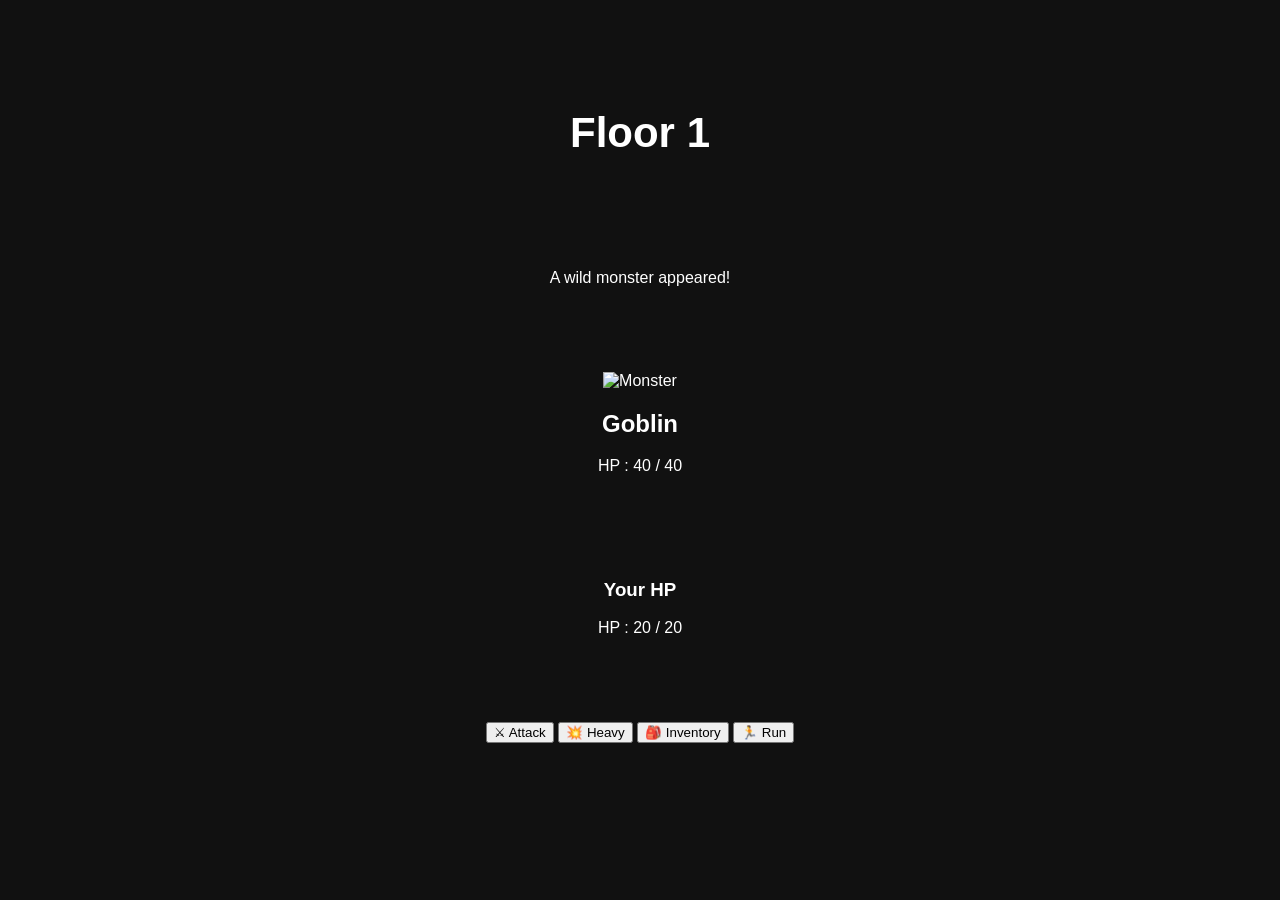
==== battle.html @ ca0f8e72 "Create battle.html" ====
<!DOCTYPE html>
<html lang="en">
<head>

<meta charset="UTF-8">
<meta name="viewport" content="width=device-width, initial-scale=1.0">

<title>Chaos Tower - Battle</title>

<link rel="stylesheet" href="style.css">

</head>

<body>

<div class="container">

    <h1>Floor 1</h1>

    <p id="battleStatus">
        A wild monster appeared!
    </p>

    <!-- Monster -->

    <div class="enemyCard">

        <img
            id="enemyImg"
            src="images/monsters/goblin.png"
            alt="Monster">

        <h2 id="enemyName">
            Goblin
        </h2>

        <div class="barWrap">

            <div id="enemyHpBar"></div>

        </div>

        <p>
            HP :
            <span id="enemyHp">40</span>
            /
            <span id="enemyMaxHp">40</span>
        </p>

    </div>

    <!-- Player -->

    <div class="playerCard">

        <h3>Your HP</h3>

        <div class="barWrap">

            <div id="playerHpBar"></div>

        </div>

        <p>

            HP :
            <span id="playerHp">20</span>
            /
            <span id="playerMaxHp">20</span>

        </p>

    </div>

    <!-- Buttons -->

    <div class="battleButtons">

        <button onclick="attack()">

            ⚔ Attack

        </button>

        <button onclick="heavyAttack()">

            💥 Heavy

        </button>

        <button onclick="openInventory()">

            🎒 Inventory

        </button>

        <button onclick="runAway()">

            🏃 Run

        </button>

    </div>

    <div id="battleLog">

    </div>

</div>

<script src="battle.js"></script>

</body>
          </html>
---- style.css ----
body{

    margin:0;
    background:#111;
    color:white;

    font-family:Arial;

    display:flex;
    justify-content:center;
}

.container{
    width:100%;
    max-width:500px;

    min-height:100vh;

    display:flex;
    flex-direction:column;
    justify-content:space-evenly;

    text-align:center;

    padding:20px;
    box-sizing:border-box;
}

h1{

    margin-top:20px;
    font-size:42px;
}

.version{

    color:gray;
    margin-bottom:20px;
}

.background{
    height:40vh;
    min-height:280px;
    border-radius:20px;
    background:#222;

    display:flex;
    justify-content:center;
    align-items:center;
}

.tower{

    font-size:100px;
}

#enterBtn{

    width:90%;

    height:60px;

    font-size:24px;

    border:none;

    border-radius:12px;

    background:#8b0000;

    color:white;

    margin-bottom:25px;
}

.menu{

    display:grid;

    grid-template-columns:1fr 1fr;

    gap:12px;
}

.menu button{

    height:55px;

    border:none;

    border-radius:10px;

    font-size:18px;
}

button:disabled{

    opacity:0.45;
}    width:280px;

    height:70px;

    font-size:28px;

    margin-bottom:50px;

    border-radius:15px;

    cursor:pointer;

}

.menu{

    display:grid;

    grid-template-columns:repeat(2,220px);

    gap:20px;

}

.menu button{

    height:70px;

    font-size:20px;

    border-radius:12px;

    cursor:pointer;

}

button:disabled{

    opacity:0.5;

}

#version{

    position:absolute;

    bottom:15px;

    right:20px;

    color:gray;

}
.floorList{

    display:flex;
    flex-direction:column;
    gap:15px;

    margin-top:20px;
}

.floor{

    height:80px;

    font-size:22px;

    border:none;

    border-radius:15px;
}

.unlocked{

    background:#1b7f32;
    color:white;
}

.locked{

    background:#333;
    color:#888;
}

#backBtn{

    margin-top:30px;

    width:100%;

    height:60px;

    border:none;

    border-radius:15px;

    background:#8b0000;

    color:white;

    font-size:20px;
}
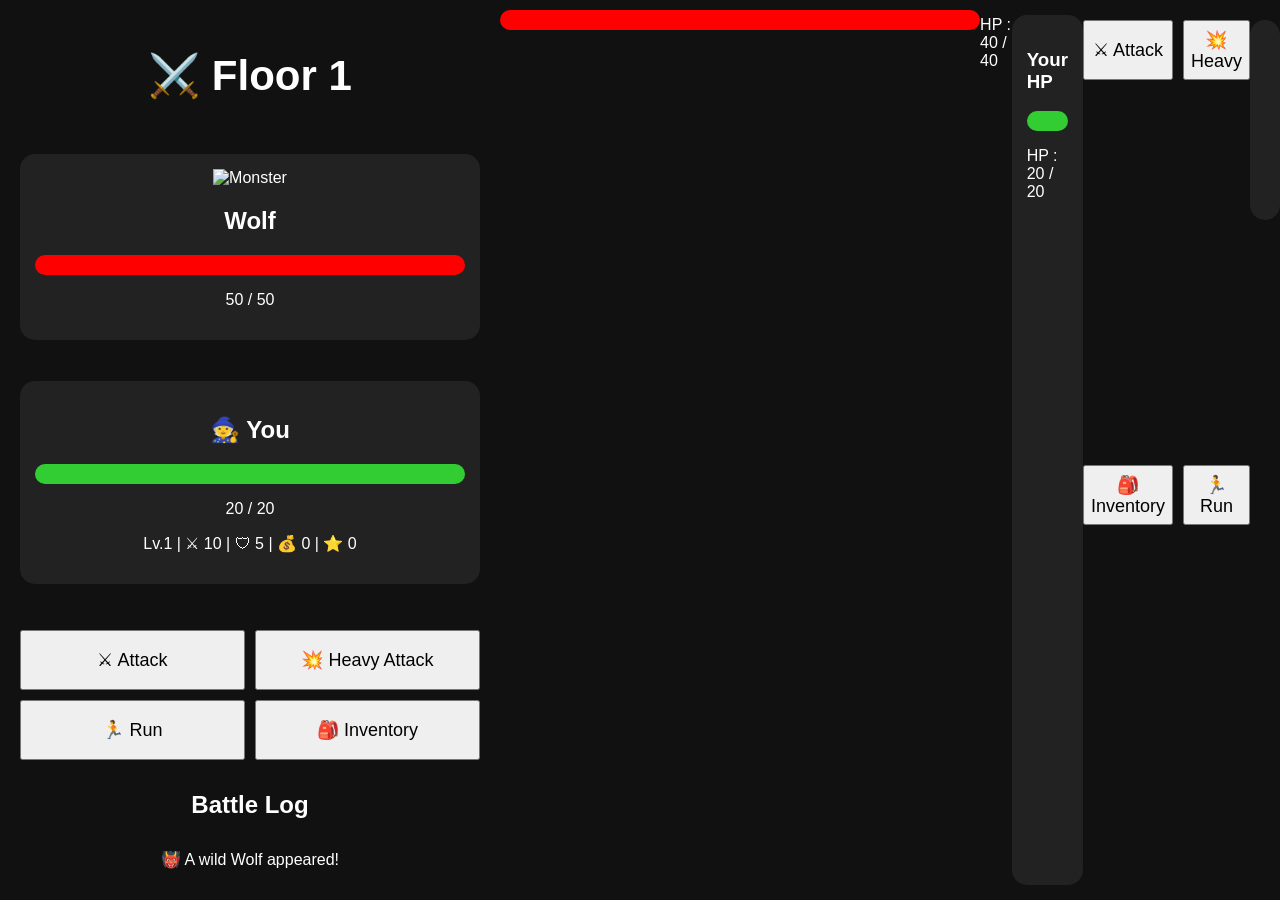
==== commit 4b89cadc: "Update battle.html" ====
--- a/battle.html
+++ b/battle.html
@@ -1,5 +1,6 @@
 <!DOCTYPE html>
 <html lang="en">
+
 <head>
 
 <meta charset="UTF-8">
@@ -15,26 +16,76 @@
 
 <div class="container">
 
-    <h1>Floor 1</h1>
-
-    <p id="battleStatus">
-        A wild monster appeared!
-    </p>
-
-    <!-- Monster -->
+    <h1>⚔️ Floor 1</h1>
 
     <div class="enemyCard">
 
         <img
-            id="enemyImg"
-            src="images/monsters/goblin.png"
+            id="monsterImg"
+            src=""
             alt="Monster">
 
-        <h2 id="enemyName">
-            Goblin
-        </h2>
+        <h2 id="monsterName"></h2>
 
         <div class="barWrap">
+
+            <div id="enemyHpBar"></div>
+
+        </div>
+
+        <p id="enemyHpText"></p>
+
+    </div>
+
+    <div class="playerCard">
+
+        <h2>🧙 You</h2>
+
+        <div class="barWrap">
+
+            <div id="playerHpBar"></div>
+
+        </div>
+
+        <p id="playerHpText"></p>
+
+        <p id="playerStats"></p>
+
+    </div>
+
+    <div class="battleButtons">
+
+        <button id="attackBtn">
+            ⚔ Attack
+        </button>
+
+        <button id="heavyBtn">
+            💥 Heavy Attack
+        </button>
+
+        <button id="runBtn">
+            🏃 Run
+        </button>
+
+        <button id="inventoryBtn">
+            🎒 Inventory
+        </button>
+
+    </div>
+
+    <h2>Battle Log</h2>
+
+    <div id="log">
+
+    </div>
+
+</div>
+
+<script src="battle.js"></script>
+
+</body>
+
+</html>        <div class="barWrap">
 
             <div id="enemyHpBar"></div>
 
--- a/style.css
+++ b/style.css
@@ -199,3 +199,91 @@
 
     font-size:20px;
 }
+.enemyCard,
+.playerCard{
+
+    background:#222;
+
+    padding:15px;
+
+    margin:15px 0;
+
+    border-radius:15px;
+}
+
+.enemyCard img{
+
+    width:220px;
+
+    height:220px;
+
+    object-fit:contain;
+}
+
+.barWrap{
+
+    width:100%;
+
+    height:20px;
+
+    background:#444;
+
+    border-radius:20px;
+
+    overflow:hidden;
+
+    margin:10px 0;
+}
+
+#enemyHpBar{
+
+    width:100%;
+
+    height:100%;
+
+    background:red;
+}
+
+#playerHpBar{
+
+    width:100%;
+
+    height:100%;
+
+    background:limegreen;
+}
+
+.battleButtons{
+
+    display:grid;
+
+    grid-template-columns:1fr 1fr;
+
+    gap:10px;
+
+    margin-top:20px;
+}
+
+.battleButtons button{
+
+    height:60px;
+
+    font-size:18px;
+}
+
+#battleLog{
+
+    margin-top:20px;
+
+    background:#222;
+
+    border-radius:15px;
+
+    padding:15px;
+
+    height:170px;
+
+    overflow-y:auto;
+
+    text-align:left;
+}
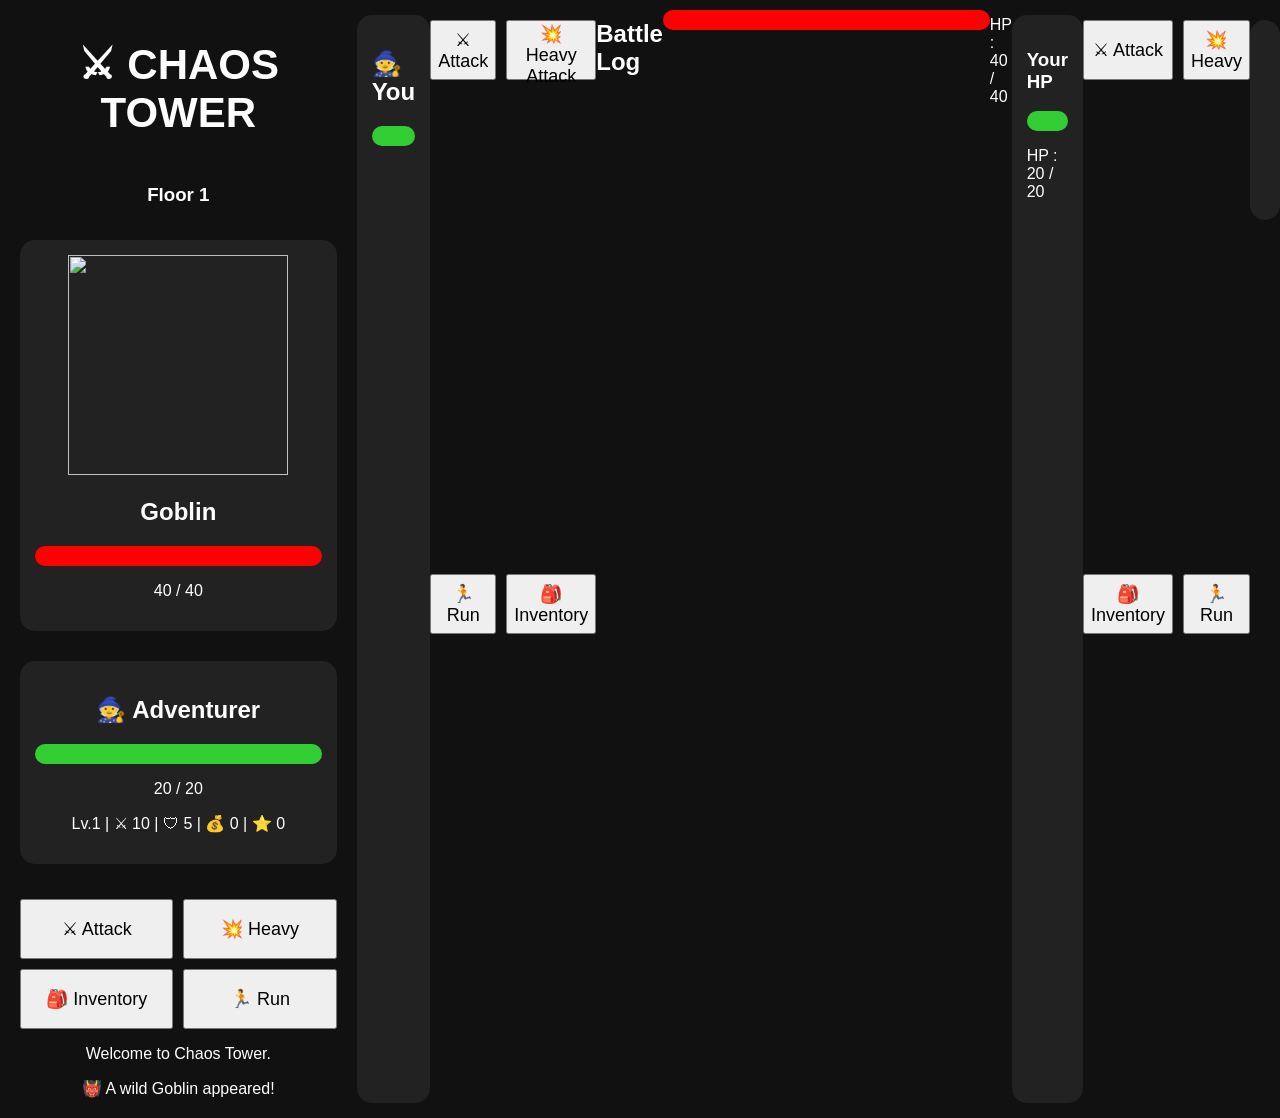
==== commit ecb13511: "Update battle.html" ====
--- a/battle.html
+++ b/battle.html
@@ -16,16 +16,15 @@
 
 <div class="container">
 
-    <h1>⚔️ Floor 1</h1>
+    <h1>⚔ CHAOS TOWER</h1>
+
+    <h3 id="floorText">Floor 1</h3>
 
     <div class="enemyCard">
 
-        <img
-            id="monsterImg"
-            src=""
-            alt="Monster">
-
-        <h2 id="monsterName"></h2>
+        <img id="monsterImg" src="images/monsters/goblin.png">
+
+        <h2 id="monsterName">Goblin</h2>
 
         <div class="barWrap">
 
@@ -33,8 +32,81 @@
 
         </div>
 
-        <p id="enemyHpText"></p>
-
+        <p id="enemyHpText">
+            40 / 40 HP
+        </p>
+
+    </div>
+
+    <div class="playerCard">
+
+        <h2>🧙 Adventurer</h2>
+
+        <div class="barWrap">
+
+            <div id="playerHpBar"></div>
+
+        </div>
+
+        <p id="playerHpText">
+            20 / 20 HP
+        </p>
+
+        <p id="playerStats">
+
+            Lv.1
+
+            ⚔10
+
+            🛡5
+
+            ⚡50
+
+        </p>
+
+    </div>
+
+    <div class="battleButtons">
+
+        <button id="attackBtn">
+
+            ⚔ Attack
+
+        </button>
+
+        <button id="heavyBtn">
+
+            💥 Heavy
+
+        </button>
+
+        <button id="inventoryBtn">
+
+            🎒 Inventory
+
+        </button>
+
+        <button id="runBtn">
+
+            🏃 Run
+
+        </button>
+
+    </div>
+
+    <div id="log">
+
+        <p>Welcome to Chaos Tower.</p>
+
+    </div>
+
+</div>
+
+<script src="battle.js"></script>
+
+</body>
+
+</html>
     </div>
 
     <div class="playerCard">
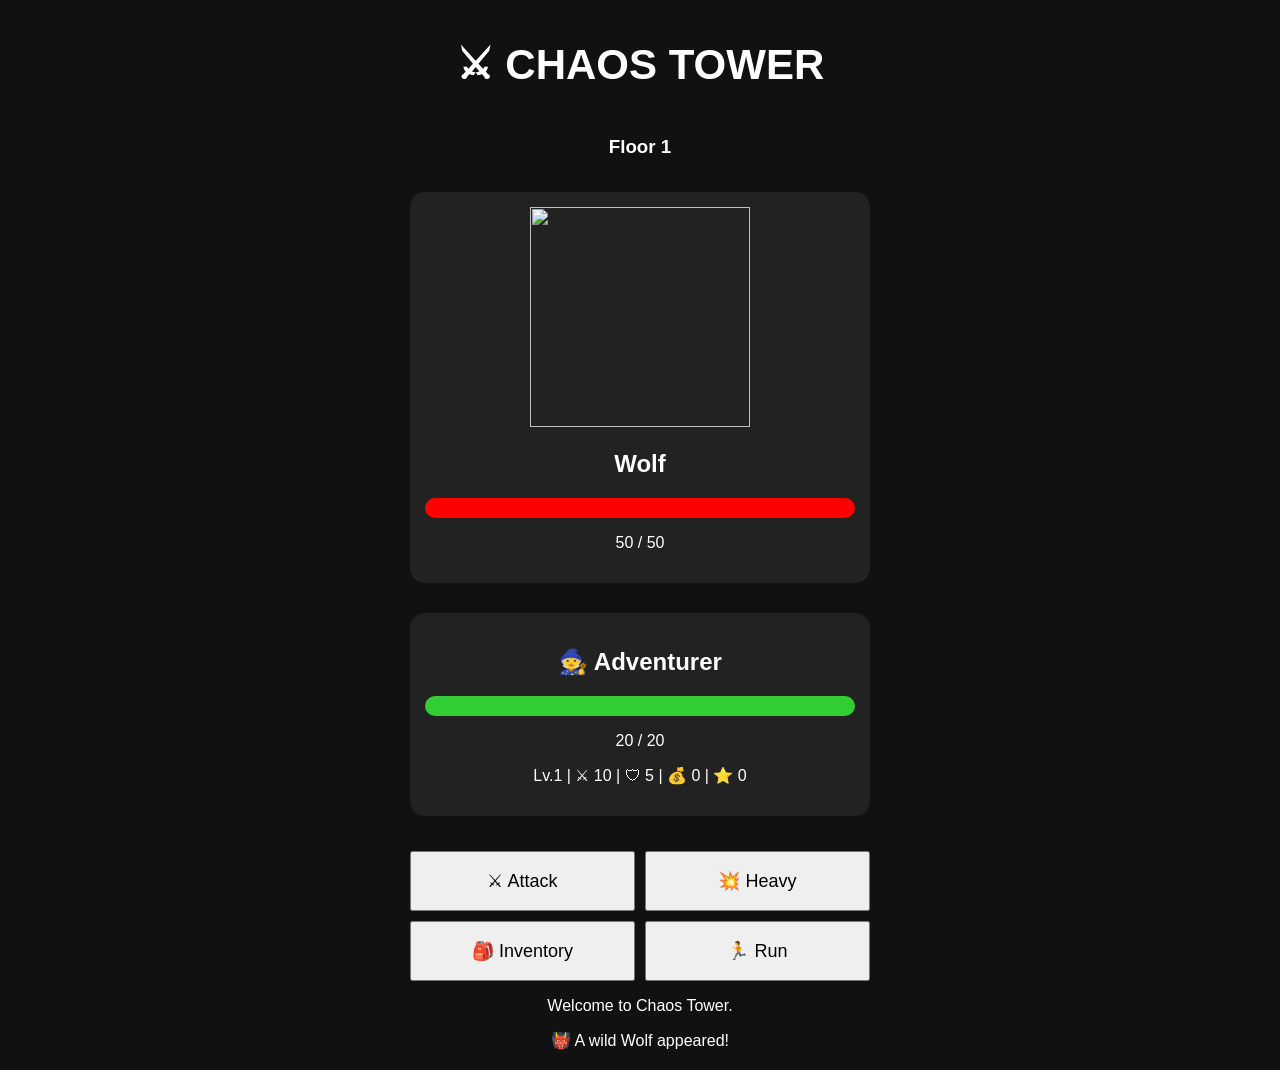
==== commit 29a3d003: "Update battle.html" ====
--- a/battle.html
+++ b/battle.html
@@ -107,131 +107,3 @@
 </body>
 
 </html>
-    </div>
-
-    <div class="playerCard">
-
-        <h2>🧙 You</h2>
-
-        <div class="barWrap">
-
-            <div id="playerHpBar"></div>
-
-        </div>
-
-        <p id="playerHpText"></p>
-
-        <p id="playerStats"></p>
-
-    </div>
-
-    <div class="battleButtons">
-
-        <button id="attackBtn">
-            ⚔ Attack
-        </button>
-
-        <button id="heavyBtn">
-            💥 Heavy Attack
-        </button>
-
-        <button id="runBtn">
-            🏃 Run
-        </button>
-
-        <button id="inventoryBtn">
-            🎒 Inventory
-        </button>
-
-    </div>
-
-    <h2>Battle Log</h2>
-
-    <div id="log">
-
-    </div>
-
-</div>
-
-<script src="battle.js"></script>
-
-</body>
-
-</html>        <div class="barWrap">
-
-            <div id="enemyHpBar"></div>
-
-        </div>
-
-        <p>
-            HP :
-            <span id="enemyHp">40</span>
-            /
-            <span id="enemyMaxHp">40</span>
-        </p>
-
-    </div>
-
-    <!-- Player -->
-
-    <div class="playerCard">
-
-        <h3>Your HP</h3>
-
-        <div class="barWrap">
-
-            <div id="playerHpBar"></div>
-
-        </div>
-
-        <p>
-
-            HP :
-            <span id="playerHp">20</span>
-            /
-            <span id="playerMaxHp">20</span>
-
-        </p>
-
-    </div>
-
-    <!-- Buttons -->
-
-    <div class="battleButtons">
-
-        <button onclick="attack()">
-
-            ⚔ Attack
-
-        </button>
-
-        <button onclick="heavyAttack()">
-
-            💥 Heavy
-
-        </button>
-
-        <button onclick="openInventory()">
-
-            🎒 Inventory
-
-        </button>
-
-        <button onclick="runAway()">
-
-            🏃 Run
-
-        </button>
-
-    </div>
-
-    <div id="battleLog">
-
-    </div>
-
-</div>
-
-<script src="battle.js"></script>
-
-</body>
-          </html>
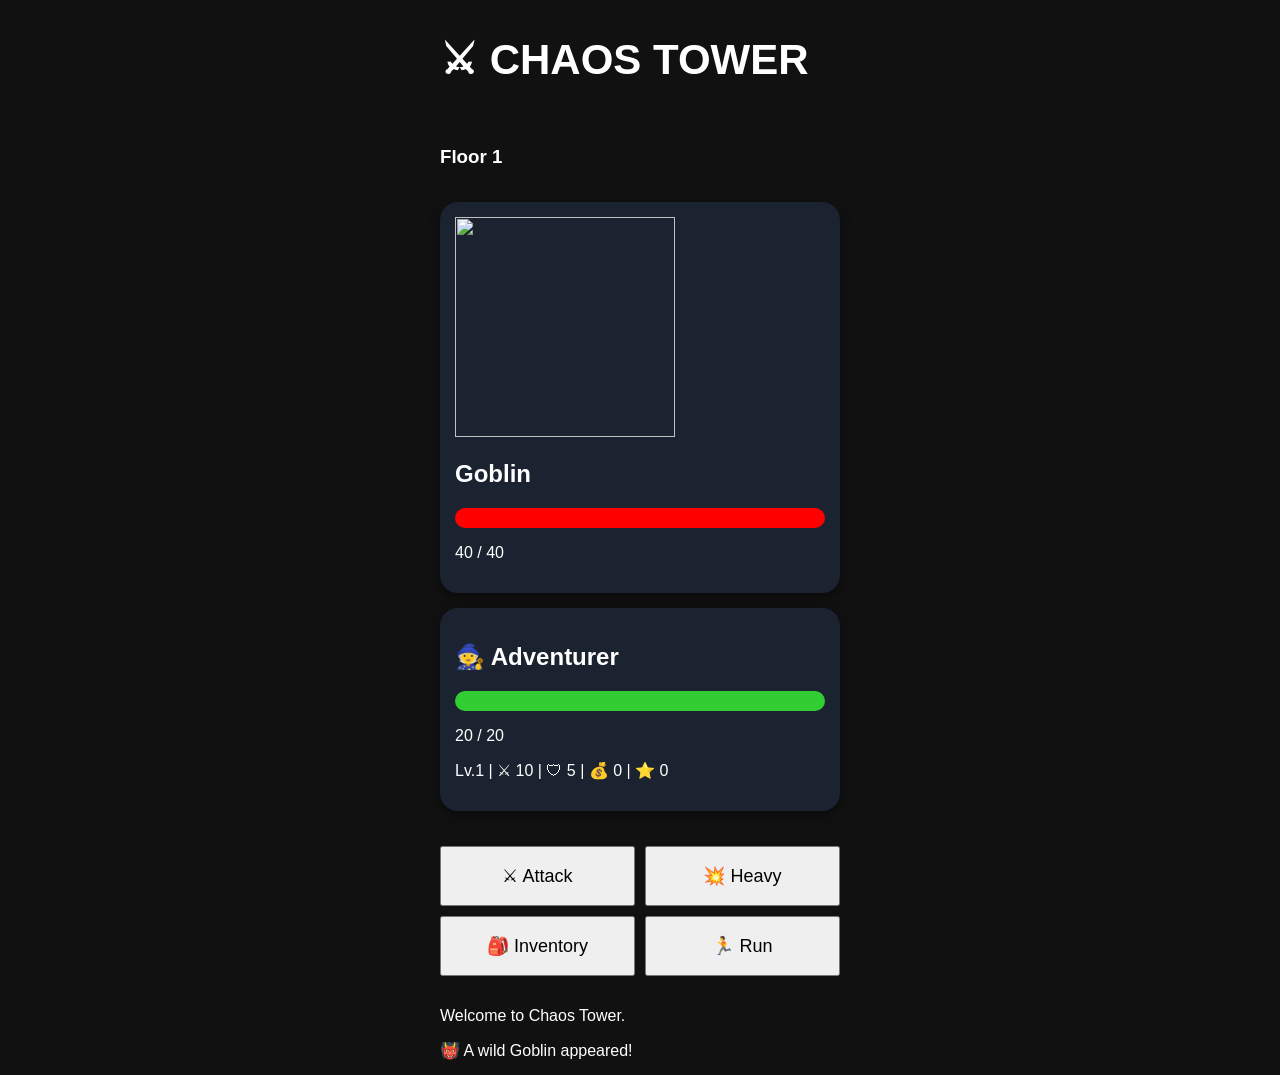
==== commit 5e5c2274: "Update battle.html" ====
--- a/battle.html
+++ b/battle.html
@@ -20,7 +20,7 @@
 
     <h3 id="floorText">Floor 1</h3>
 
-    <div class="enemyCard">
+    <div class="card enemyCard">
 
         <img id="monsterImg" src="images/monsters/goblin.png">
 
@@ -38,7 +38,7 @@
 
     </div>
 
-    <div class="playerCard">
+    <div class="card playerCard">
 
         <h2>🧙 Adventurer</h2>
 
--- a/style.css
+++ b/style.css
@@ -12,18 +12,20 @@
 
 .container{
     width:100%;
-    max-width:500px;
+    max-width:430px;
+
+    margin:auto;
 
     min-height:100vh;
 
+    padding:15px;
+
+    box-sizing:border-box;
+
     display:flex;
     flex-direction:column;
-    justify-content:space-evenly;
-
-    text-align:center;
-
-    padding:20px;
-    box-sizing:border-box;
+
+    gap:15px;
 }
 
 h1{
@@ -199,88 +201,88 @@
 
     font-size:20px;
 }
-.enemyCard,
-.playerCard{
+.card{
+
+    background:#1b2330;
+
+    border-radius:18px;
+
+    padding:15px;
+
+    box-shadow:0 4px 12px rgba(0,0,0,.4);
+
+}
+
+.enemyCard img{
+
+    width:220px;
+
+    height:220px;
+
+    object-fit:contain;
+}
+
+.barWrap{
+
+    width:100%;
+
+    height:20px;
+
+    background:#444;
+
+    border-radius:20px;
+
+    overflow:hidden;
+
+    margin:10px 0;
+}
+
+#enemyHpBar{
+
+    width:100%;
+
+    height:100%;
+
+    background:red;
+}
+
+#playerHpBar{
+
+    width:100%;
+
+    height:100%;
+
+    background:limegreen;
+}
+
+.battleButtons{
+
+    display:grid;
+
+    grid-template-columns:1fr 1fr;
+
+    gap:10px;
+
+    margin-top:20px;
+}
+
+.battleButtons button{
+
+    height:60px;
+
+    font-size:18px;
+}
+
+#battleLog{
+
+    margin-top:20px;
 
     background:#222;
 
+    border-radius:15px;
+
     padding:15px;
 
-    margin:15px 0;
-
-    border-radius:15px;
-}
-
-.enemyCard img{
-
-    width:220px;
-
-    height:220px;
-
-    object-fit:contain;
-}
-
-.barWrap{
-
-    width:100%;
-
-    height:20px;
-
-    background:#444;
-
-    border-radius:20px;
-
-    overflow:hidden;
-
-    margin:10px 0;
-}
-
-#enemyHpBar{
-
-    width:100%;
-
-    height:100%;
-
-    background:red;
-}
-
-#playerHpBar{
-
-    width:100%;
-
-    height:100%;
-
-    background:limegreen;
-}
-
-.battleButtons{
-
-    display:grid;
-
-    grid-template-columns:1fr 1fr;
-
-    gap:10px;
-
-    margin-top:20px;
-}
-
-.battleButtons button{
-
-    height:60px;
-
-    font-size:18px;
-}
-
-#battleLog{
-
-    margin-top:20px;
-
-    background:#222;
-
-    border-radius:15px;
-
-    padding:15px;
-
     height:170px;
 
     overflow-y:auto;
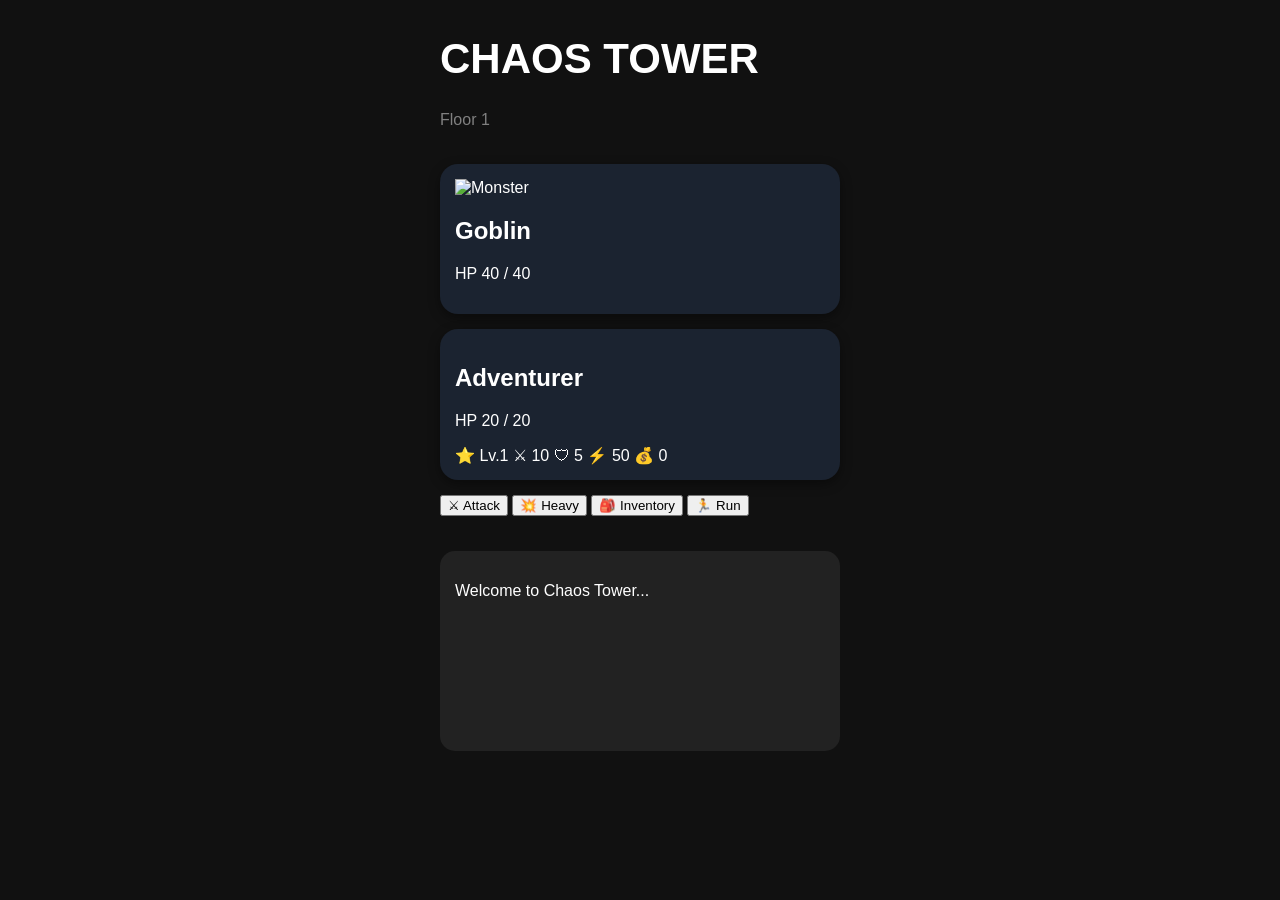
==== commit 8f024b19: "Update battle.html" ====
--- a/battle.html
+++ b/battle.html
@@ -3,12 +3,14 @@
 
 <head>
 
-<meta charset="UTF-8">
-<meta name="viewport" content="width=device-width, initial-scale=1.0">
+    <meta charset="UTF-8">
 
-<title>Chaos Tower - Battle</title>
+    <meta name="viewport"
+          content="width=device-width, initial-scale=1.0">
 
-<link rel="stylesheet" href="style.css">
+    <title>Chaos Tower - Battle</title>
+
+    <link rel="stylesheet" href="style.css">
 
 </head>
 
@@ -16,94 +18,151 @@
 
 <div class="container">
 
-    <h1>⚔ CHAOS TOWER</h1>
+    <!-- Header -->
 
-    <h3 id="floorText">Floor 1</h3>
+    <header>
 
-    <div class="card enemyCard">
+        <h1>CHAOS TOWER</h1>
 
-        <img id="monsterImg" src="images/monsters/goblin.png">
+        <p class="version" id="floorText">
+            Floor 1
+        </p>
 
-        <h2 id="monsterName">Goblin</h2>
+    </header>
 
-        <div class="barWrap">
+    <!-- Enemy Card -->
+
+    <section class="card enemyCard">
+
+        <img
+            id="enemyImg"
+            class="monsterImg"
+            src="images/monsters/goblin.png"
+            alt="Monster">
+
+        <h2 id="enemyName">
+
+            Goblin
+
+        </h2>
+
+        <div class="bar">
 
             <div id="enemyHpBar"></div>
 
         </div>
 
         <p id="enemyHpText">
-            40 / 40 HP
+
+            HP 40 / 40
+
         </p>
 
-    </div>
+    </section>
 
-    <div class="card playerCard">
+    <!-- Player Card -->
 
-        <h2>🧙 Adventurer</h2>
+    <section class="card playerCard">
 
-        <div class="barWrap">
+        <h2>
+
+            Adventurer
+
+        </h2>
+
+        <div class="bar">
 
             <div id="playerHpBar"></div>
 
         </div>
 
         <p id="playerHpText">
-            20 / 20 HP
-        </p>
 
-        <p id="playerStats">
-
-            Lv.1
-
-            ⚔10
-
-            🛡5
-
-            ⚡50
+            HP 20 / 20
 
         </p>
 
-    </div>
+        <div class="stats">
 
-    <div class="battleButtons">
+            <span id="playerLevel">
 
-        <button id="attackBtn">
+                ⭐ Lv.1
+
+            </span>
+
+            <span id="playerAtk">
+
+                ⚔ 10
+
+            </span>
+
+            <span id="playerDef">
+
+                🛡 5
+
+            </span>
+
+            <span id="playerStam">
+
+                ⚡ 50
+
+            </span>
+
+            <span id="playerGold">
+
+                💰 0
+
+            </span>
+
+        </div>
+
+    </section>
+
+    <!-- Action Buttons -->
+
+    <section class="actions">
+
+        <button id="attackBtn" class="attack">
 
             ⚔ Attack
 
         </button>
 
-        <button id="heavyBtn">
+        <button id="heavyBtn" class="heavy">
 
             💥 Heavy
 
         </button>
 
-        <button id="inventoryBtn">
+        <button id="inventoryBtn" class="inventory">
 
             🎒 Inventory
 
         </button>
 
-        <button id="runBtn">
+        <button id="runBtn" class="run">
 
             🏃 Run
 
         </button>
 
-    </div>
+    </section>
 
-    <div id="log">
+    <!-- Battle Log -->
 
-        <p>Welcome to Chaos Tower.</p>
+    <section id="battleLog">
 
-    </div>
+        <p>
+
+            Welcome to Chaos Tower...
+
+        </p>
+
+    </section>
 
 </div>
 
 <script src="battle.js"></script>
 
 </body>
-
 </html>
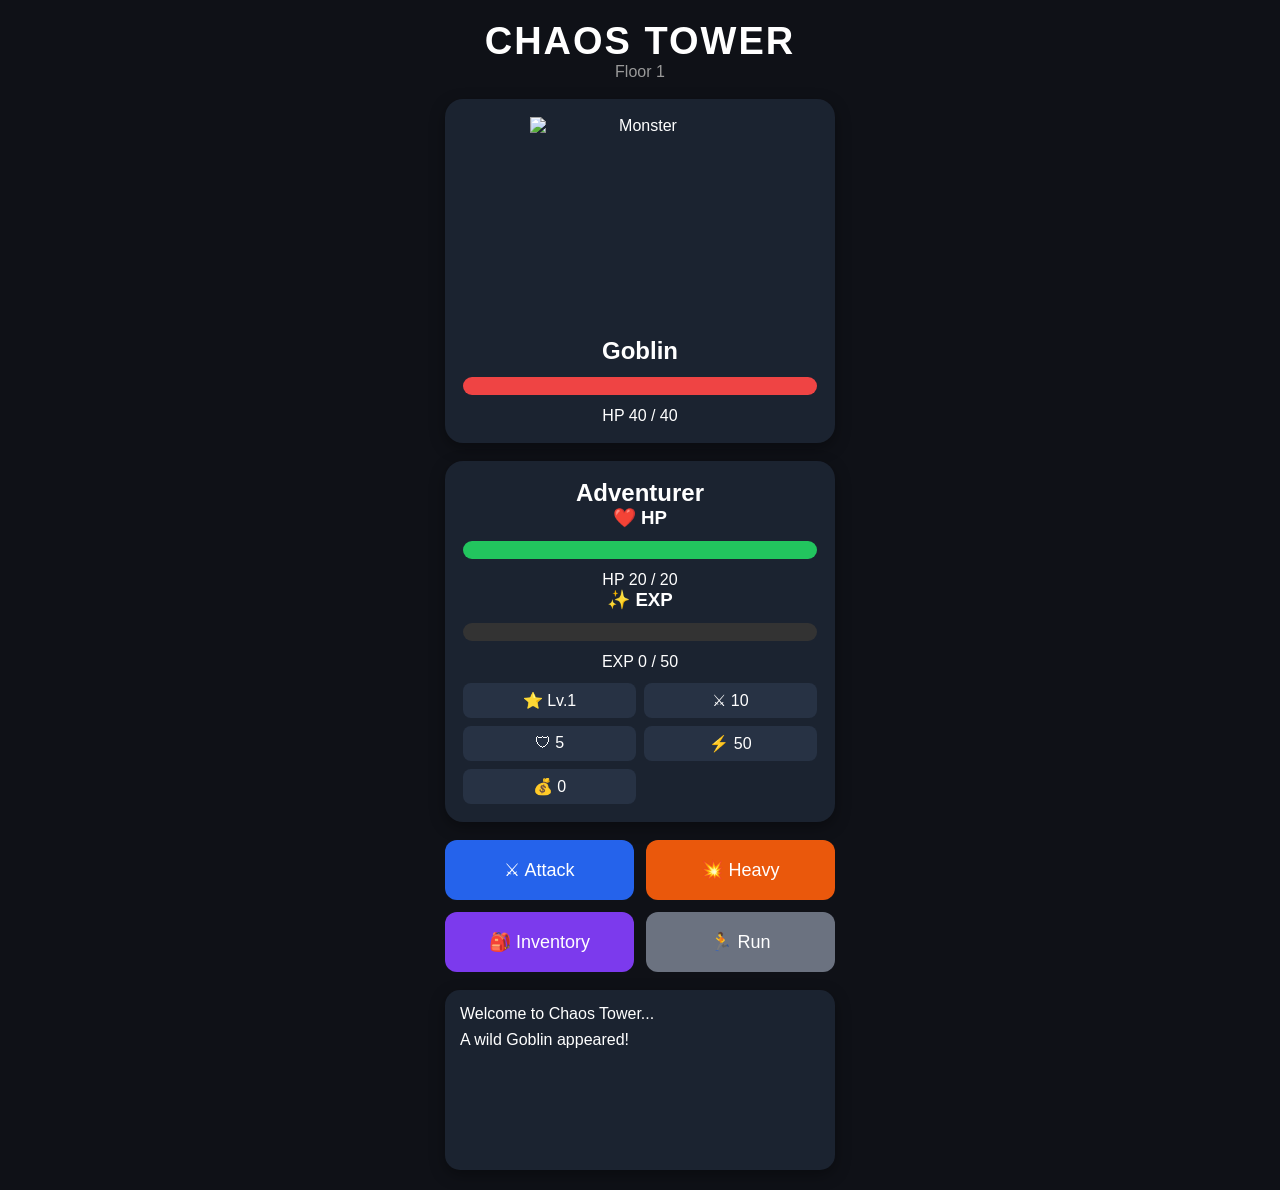
==== commit f7092290: "Update battle.html" ====
--- a/battle.html
+++ b/battle.html
@@ -70,17 +70,33 @@
 
         </h2>
 
-        <div class="bar">
+        <h3>❤️ HP</h3>
 
-            <div id="playerHpBar"></div>
+<div class="bar">
 
-        </div>
+    <div id="playerHpBar"></div>
 
-        <p id="playerHpText">
+</div>
 
-            HP 20 / 20
+<p id="playerHpText">
 
-        </p>
+    HP 20 / 20
+
+</p>
+
+<h3>✨ EXP</h3>
+
+<div class="bar">
+
+    <div id="playerExpBar"></div>
+
+</div>
+
+<p id="playerExpText">
+
+    EXP 0 / 50
+
+</p>
 
         <div class="stats">
 
